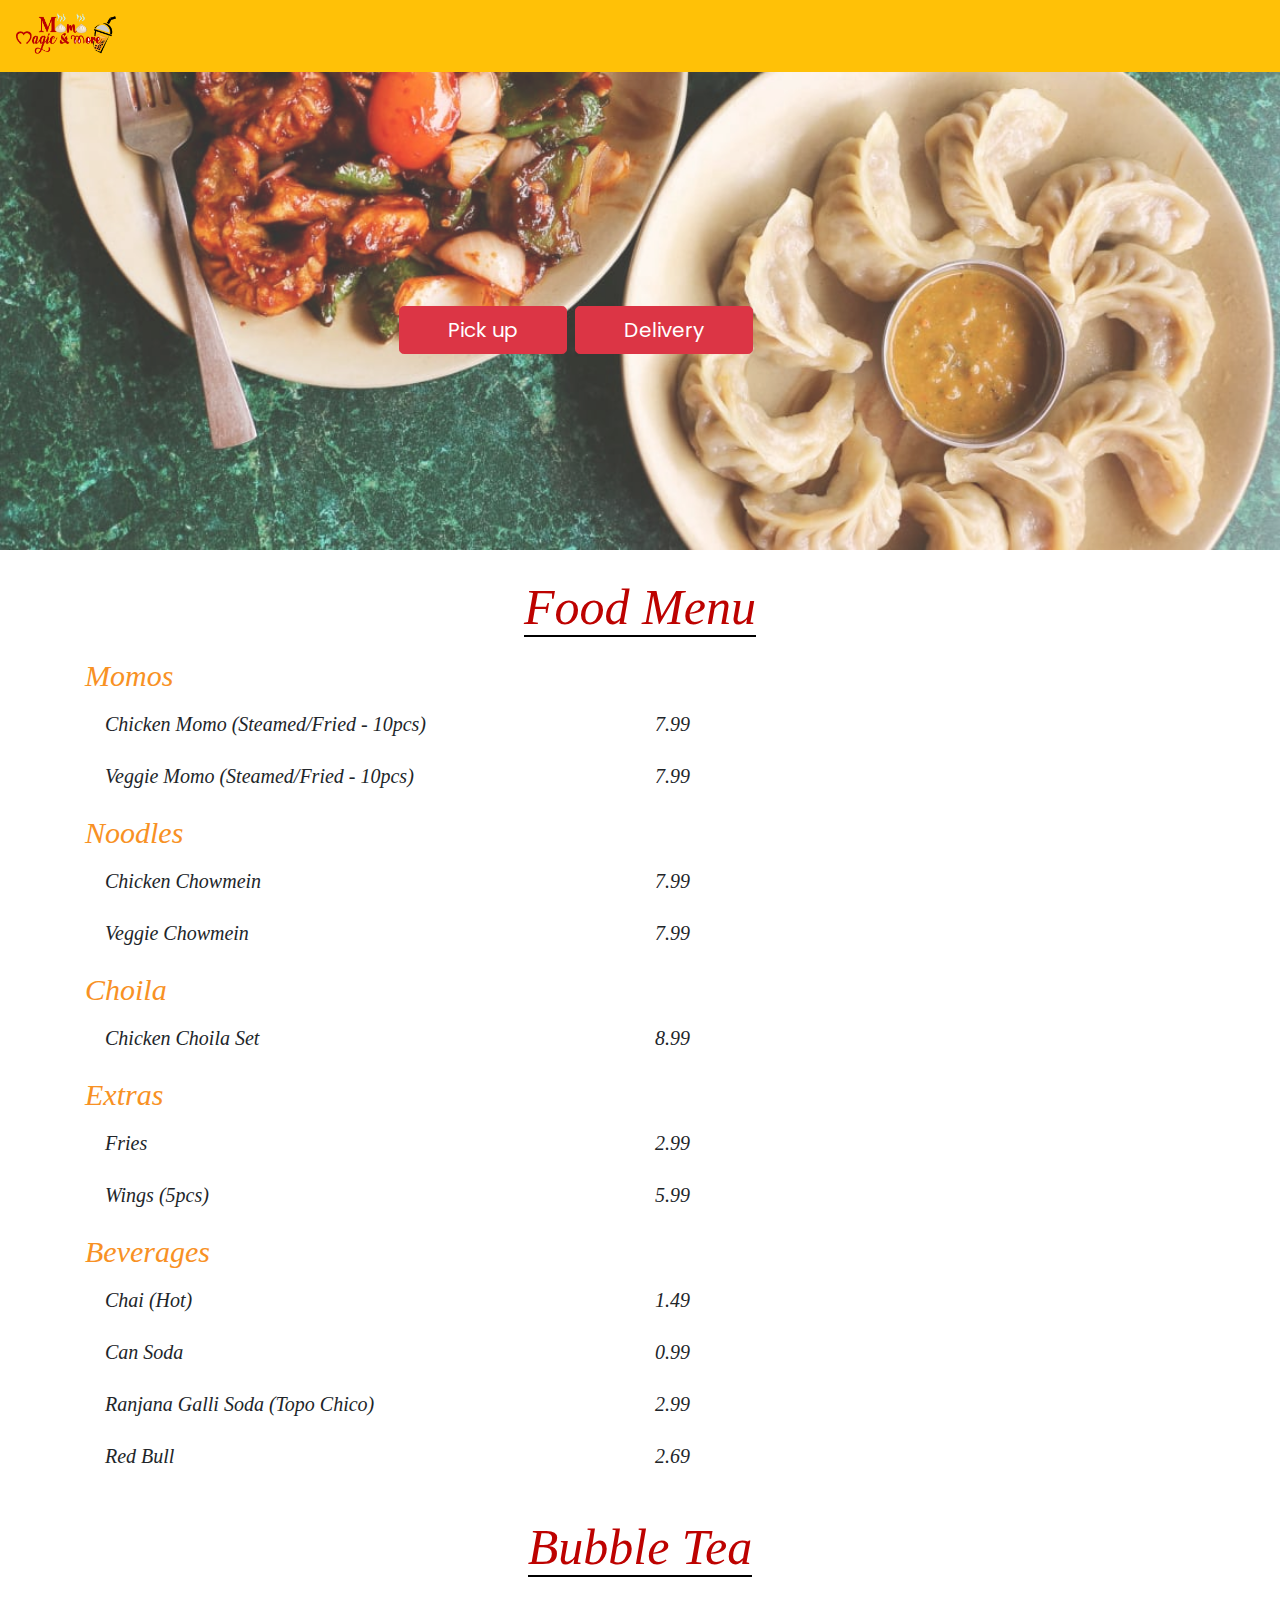
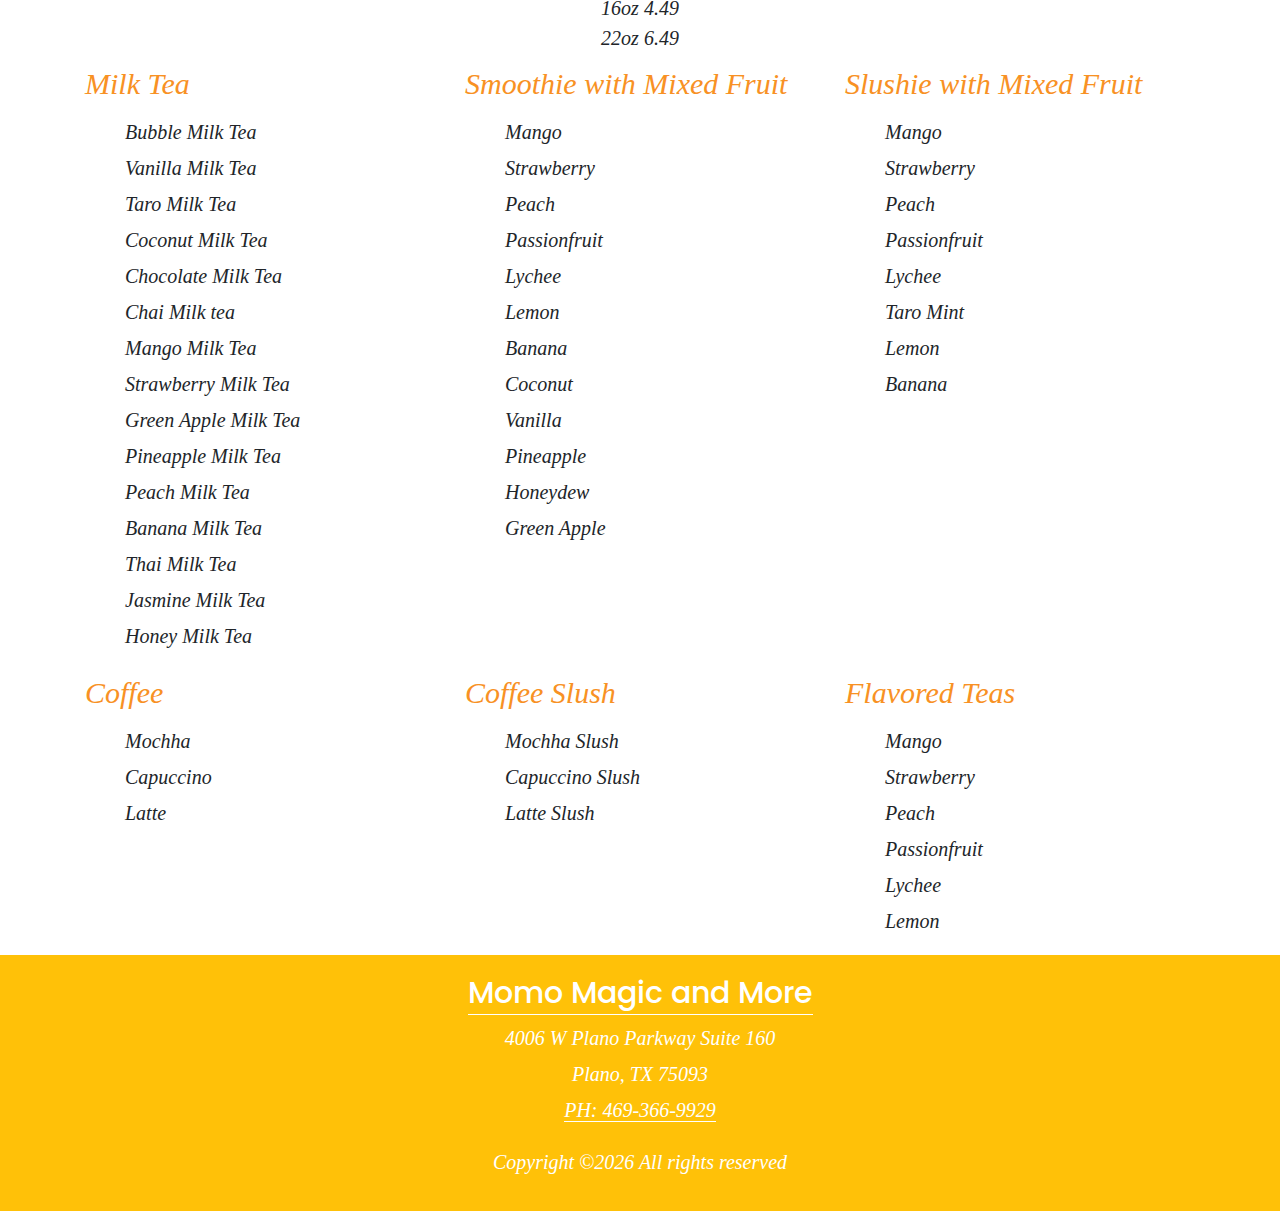
==== index.html @ f59713a9 "Initial Commit" ====
<!DOCTYPE html>
<html>
	<head>
        <title>Momo Magic and More</title>
        <link rel = "icon" href = "images/slider-MomosNmore.png" 
        type = "image/x-icon">
		<meta charset="UTF-8">
		<meta name="viewport" content="width=device-width, initial-scale=1">
		<link rel="stylesheet" type="text/css" href="main.css">
		<link href="https://fonts.googleapis.com/css?family=Poppins:300,400,500,600,700,800,900" rel="stylesheet">
	
		<link rel="stylesheet" href="css/ionicons.min.css">
		<link rel="stylesheet" href="css/style.css">
	</head>
	<body>
		
		<nav class="navbar navbar-expand-sm bg-warning navbar-light fixed-top">
            <!--
			<button class="navbar-toggler float-xs-right" type="button" data-toggle="collapse" data-target="#collapsibleNavbar">
            <span class="navbar-toggler-icon"></span>
            </button>
        -->
            
            <a class="navbar-brand" href="index.html">
                <img id="logo" class="d-inline-block mr-1" alt="Logo" src="images/slider-MomosNmore.png" width="100px"> 
            </a>
            <!--
            <div class="nav-button">
                <a class="navbar-btn" href="order.html">
                    <button class="btn btn-outline-danger btn-lg navbar-btn" type="button">Order Online</button>
                </a>
            </div>
        -->
           
                
           
            <!-- 
			<div class="collapse navbar-collapse justify-content-end" id="collapsibleNavbar">
            	<ul class="navbar-nav">
                	<li class="nav-item">
						<a class="nav-link" href="index.html">About</a>
					</li>
					<li class="nav-item">
						<a class="nav-link" href="menu.html">Our Menu</a>
					</li>
				  	<li class="nav-item">
                    	<a class="nav-link" href="gallery.html">Food Gallery</a>
					</li>
					<li class="nav-item">
						<a class="nav-link" href="contact.html">Contact</a>
					</li>
                </ul>
            </div>
            -->
            
		</nav>
		

       
		<div class="container-fluid hero-image-container">
            <img class="img-fluid hero-image" src="images/momo-heroimage.jpeg" width="100%">
           
            <div class="image-margin">
                
                <div class="btn-toolbar justify-content-between" role="toolbar" aria-label="Toolbar with button groups">
                    <div id = "buttontest" class="btn-group mr-2" role="group" aria-label="First group">
                        <a href="https://www.clover.com/online-ordering/momo-magic-and-more-plano" target="_blank">
                            <button class="btn btn-danger btn-lg image-btn" type="button">Pick up</button>
                        </a>
                    </div>

                    <div class="btn-group" role="group" aria-label="Second group">
                        <a href="https://food.google.com/chooseprovider?restaurantId=/g/11r_yf2jcq&g2lbs=ALgbXSp8N4eQfU-riVU1svU-Il2V3VHZu9Cwrf10ooJc727XVjhjUCFWt6M57ZH-cMB66csVYrH6&hl=en-US&gl=us&ssta=1&fo_m=MfohQo559jFvMWwP9igWZeWQMczq7voErUdXMT_RFPQ05bfKMQVr5-7IofUJMU_hT8vrWuwRMUOzJVpjPL1YMfaXTPp5KXh-OAE%3D&gei=IKmMYYmJCNa1qtsPjfqouAE&sei=CXY5sDfaDRGBERZ13jgym6p_&utm_campaign&utm_source=search&addressId&orderType=1&partnerId&fulfillmentTime&menuSearchQuery&cartId&fo_s=OA%2CAH&dineInLocationId">
                            <button class="btn btn-danger btn-lg image-btn" type="button">Delivery</button>
                        </a>
                        
                    </div>
                   
                </div>
            </div>
            
                    
                <!--
                <div class="col-6 col-md-6 text-center">
                    <a class="navbar-btn" href="">
                        <button class="btn btn-danger btn-lg btn-image" type="button">Carryout</button>
                    </a>
                </div>
                
                <div class="col-6 col-md-6 text-center">
                    <a class="navbar-btn" href="">
                        <button class="btn btn-danger btn-lg btn-image" type="button">Delivery</button>
                    </a>
                </div>
                
            </div> -->
        </div>
        
        <div class="container"> 
            <h2 class="heading text-center"><span style="border-bottom: 2px solid #000000; width: 50%;">Food Menu</span></h2>
                                    
            <h3 class="sub-heading">Momos</h3>
                   
            <div class="row">
               
                <div class="col-8 col-md-6">
                    <p class="menu-items">Chicken Momo (Steamed/Fried - 10pcs)</p>
                  </div>
                  <div class="col-4 col-md-6">
                    <p>7.99</p>
                  </div>
                  

            </div>   
            
            <div class="row">
               
                <div class="col-8 col-md-6">
                    <p class="menu-items">Veggie Momo (Steamed/Fried - 10pcs)</p>
                  </div>
                  <div class="col-4 col-md-6">
                    <p>7.99</p>
                  </div>
            </div>  
        </div>

        <div class="container"> 
            <div class="row">
                <div class="col-md-12">
                    <h3 class="sub-heading">Noodles</h3>
                </div>     
            </div> 

            <div class="row">
               
                <div class="col-8 col-md-6">
                    <p class="menu-items">Chicken Chowmein</p>
                  </div>
                  <div class="col-4 col-md-6">
                    <p>7.99</p>
                  </div>
            </div>   
            
            <div class="row">
                <div class="col-8 col-md-6">
                    <p class="menu-items">Veggie Chowmein</p>
                  </div>
                  <div class="col-4 col-md-6">
                    <p>7.99</p>
                  </div>
            </div> 
            <!-- 
            <div class="row">
               
                <div class="col-8 col-md-6">
                    <p class="menu-items">Chicken Thukpa</p>
                  </div>
                  <div class="col-4 col-md-6">
                    <p>7.99</p>
                  </div>
            </div>   
            
            <div class="row">
                <div class="col-8 col-md-6">
                    <p class="menu-items">Veggie Thukpa</p>
                  </div>
                  <div class="col-4 col-md-6">
                    <p>7.99</p>
                  </div>
            </div> 
            -->
        </div>

        <div class="container"> 
            <div class="row">
                <div class="col-md-12">
                    <h3 class="sub-heading">Choila</h3>
                </div>
               
            </div>    
            <div class="row">
               
                <div class="col-8 col-md-6">
                    <p class="menu-items">Chicken Choila Set</p>
                  </div>
                  <div class="col-4 col-md-6">
                    <p>8.99</p>
                  </div>
            </div>   
            
        </div>
<!-- 
        <div class="container"> 
            <div class="row">
                <div class="col-md-12">
                    <h3 class="sub-heading">Biryani</h3>
                </div>     
            </div>    
            <div class="row">
                <div class="col-8 col-md-6">
                    <p class="menu-items">Chicken Biryani</p>
                  </div>
                  <div class="col-4 col-md-6">
                    <p>9.99</p>
                  </div>
            </div>   
             
        </div>

        <div class="container"> 
            <div class="row">
                <div class="col-md-12">
                    <h3 class="sub-heading">Tacos</h3>
                </div>     
            </div>    
            <div class="row">
                <div class="col-8 col-md-6">
                    <p class="menu-items">Chicken Tacos</p>
                  </div>
                  <div class="col-4 col-md-6">
                    <p>3.49</p>
                  </div>
            </div>   

            <div class="row">
                <div class="col-8 col-md-6">
                    <p class="menu-items">Fish Tacos</p>
                  </div>
                  <div class="col-4 col-md-6">
                    <p>5.49</p>
                  </div>
            </div>   
             
        </div>
-->
        <div class="container"> 
            <div class="row">
                <div class="col-md-12">
                    <h3 class="sub-heading">Extras</h3>
                </div>     
            </div>    
            <div class="row">
                <div class="col-8 col-md-6">
                    <p class="menu-items">Fries</p>
                  </div>
                  <div class="col-4 col-md-6">
                    <p>2.99</p>
                  </div>
            </div>   

            <div class="row">
                <div class="col-8 col-md-6">
                    <p class="menu-items">Wings (5pcs)</p>
                  </div>
                  <div class="col-4 col-md-6">
                    <p>5.99</p>
                  </div>
            </div>   
             
        </div>

        <div class="container"> 
            <div class="row">
                <div class="col-md-12">
                    <h3 class="sub-heading">Beverages</h3>
                </div>     
            </div>    
            <div class="row">
                <div class="col-8 col-md-6">
                    <p class="menu-items">Chai (Hot)</p>
                  </div>
                  <div class="col-4 col-md-6">
                    <p>1.49</p>
                  </div>
            </div>   

            <div class="row">
                <div class="col-8 col-md-6">
                    <p class="menu-items">Can Soda</p>
                  </div>
                  <div class="col-4 col-md-6">
                    <p>0.99</p>
                  </div>
            </div>   

            <div class="row">
                <div class="col-8 col-md-6">
                    <p class="menu-items">Ranjana Galli Soda (Topo Chico)</p>
                  </div>
                  <div class="col-4 col-md-6">
                    <p>2.99</p>
                  </div>
            </div>  
             
            <div class="row">
                <div class="col-8 col-md-6">
                    <p class="menu-items">Red Bull</p>
                  </div>
                  <div class="col-4 col-md-6">
                    <p>2.69</p>
                  </div>
            </div> 
        </div>

        <h2 class="heading text-center"><span style="border-bottom: 2px solid #000000; width: 50%;">Bubble Tea</span></h2>
        <h4 class="price-heading text-center">16oz 4.49 <br> 22oz 6.49</h4>
        <div class="container"> 
            
            <div class="row">
                <div class="col-12 col-md-4">
                    <h3 class="sub-heading">Milk Tea</h3>
                    <ul>
                        <li>Bubble Milk Tea</li>
                        <li>Vanilla Milk Tea</li>
                        <li>Taro Milk Tea</li>
                        <li>Coconut Milk Tea</li>
                        <li>Chocolate Milk Tea</li>
                        <li>Chai Milk tea</li>
                        <li>Mango Milk Tea</li>
                        <li>Strawberry Milk Tea</li>
                        <li>Green Apple Milk Tea</li>
                        <li>Pineapple Milk Tea</li>
                        <li>Peach Milk Tea</li>
                        <li>Banana Milk Tea</li>
                        <li>Thai Milk Tea</li>
                        <li>Jasmine Milk Tea</li>
                        <li>Honey Milk Tea</li>
                    </ul>
                  </div>
                  <div class="col-12 col-md-4">
                    <h3 class="sub-heading">Smoothie with Mixed Fruit</h3>
                    <ul>
                        <li>Mango</li>
                        <li>Strawberry</li>
                        <li>Peach</li>
                        <li>Passionfruit</li>
                        <li>Lychee</li>
                        <li>Lemon</li>
                        <li>Banana</li>
                        <li>Coconut</li>
                        <li>Vanilla</li>
                        <li>Pineapple</li>
                        <li>Honeydew</li>
                        <li>Green Apple</li>
                    </ul>
                  </div>
                  <div class="col-12 col-md-4">
                    <h3 class="sub-heading">Slushie with Mixed Fruit</h3>
                    <ul>
                        <li>Mango</li>
                        <li>Strawberry</li>
                        <li>Peach</li>
                        <li>Passionfruit</li>
                        <li>Lychee</li>
                        <li>Taro Mint</li>
                        <li>Lemon</li>
                        <li>Banana</li>
                        
                    </ul>
                  </div>
            </div>   
             
        </div>

        <div class="container"> 
            
            <div class="row">
                <div class="col-12 col-md-4">
                    <h3 class="sub-heading">Coffee</h3>
                    <ul>
                        <li>Mochha</li>
                        <li>Capuccino</li>
                        <li>Latte</li>
                    </ul>
                  </div>
                  <div class="col-12 col-md-4">
                    <h3 class="sub-heading">Coffee Slush</h3>
                    <ul>
                        <li>Mochha Slush</li>
                        <li>Capuccino Slush</li>
                        <li>Latte Slush</li>
                    </ul>
                  </div>
                  <div class="col-12 col-md-4">
                    <h3 class="sub-heading">Flavored Teas</h3>
                    <ul>
                        <li>Mango</li>
                        <li>Strawberry</li>
                        <li>Peach</li>
                        <li>Passionfruit</li>
                        <li>Lychee</li>
                        <li>Lemon</li>
                    </ul>
                  </div>
            </div>   
             
        </div>

        
		
        <footer class="footer-07">
			<div class="container">
				<div class="row justify-content-center">
					<div class="col-md-12 text-center">
                        <h2 class="footer-heading"><a href="#" class="logo">Momo Magic and More</a></h2>
                        <p>4006 W Plano Parkway Suite 160 <br> Plano, TX 75093 <br>
                            <a href="tel:4693669929">PH: 469-366-9929</a>
                        </p>
						<!-- 
						<ul class="ftco-footer-social p-0">
                            <li class="ftco-animate"><a href="#" data-toggle="tooltip" data-placement="top" title="Twitter"><span class="ion-logo-twitter"></span></a></li>
                            <li class="ftco-animate"><a href="#" data-toggle="tooltip" data-placement="top" title="Facebook"><span class="ion-logo-facebook"></span></a></li>
                            <li class="ftco-animate"><a href="#" data-toggle="tooltip" data-placement="top" title="Instagram"><span class="ion-logo-instagram"></span></a></li>
                        </ul>
                    -->
					</div>
				</div>
				<div class="row">
					<div class="col-md-12 text-center">
						<p class="copyright">
					  Copyright &copy;<script>document.write(new Date().getFullYear());</script> All rights reserved
					  </p>
					</div>
				</div>
			</div>
		</footer>
       
        <!-- Reference to Bootstrap Javascript -->
        <script type="text/javascript">
            function showMessage() {
                alert("Delivery Service will be available on Friday, October 29th 2021");
            }
        </script>
        <script src="js/jquery.min.js"></script>
        <script src="js/popper.js"></script>
        <script src="js/bootstrap.min.js"></script>
        <script src="js/main.js"></script>
	</body>
</html>
---- main.css ----
.nav-button {
    position: absolute;
    right: 0;
    margin-right: 20px;
}
p {
    font-family: "Playfair Display", serif;
    font-style: italic;
   font-size: 20px;
}
.heading {
    font-size: 50px;
    margin-top: 20px;
  
    font-family: "Playfair Display", serif;
    font-style: italic;
    color: #BD0200;
}

.sub-heading {
    font-family: "Playfair Display", serif;
    font-style: italic;
    font-size: 30px;
    color: #F89124;
}

.price-heading {
    font-family: "Playfair Display", serif;
    font-style: italic;
    font-size: 20px;
}

.menu-items {
    padding-left: 20px;
}

/*
.hero-image::before{
    content: '';
    background: url('images/momo-heroimage.jpeg') 
        no-repeat center center/cover;
    position: absolute;
    top: 70px;
    left: 0px;
    opacity: 0.8;
    width: 100vw;
    height: 300px;
    z-index: -1;
}

.image-margin {
    margin-top: 15%;
}

*/

.container-fluid.hero-image-container {
    padding-right: 0px !important;
    padding-left: 0px !important; 
    position: relative;  
    
}

.hero-image {
    opacity: 0.8;
}

.image-margin {
    position: absolute;
    top: 60%;
    left: 45%;
    transform: translate(-50%, -50%);
    -ms-transform: translate(-50%, -50%);
    border: none;
    cursor: pointer;
  }


  

  .image-btn {
      padding-left: 3rem !important;
      padding-right: 3rem !important;
  }

  ul li {
      list-style-type: none;
      font-family: "Playfair Display", serif;
      font-style: italic;
      font-size: 20px;
  }

  @media only screen and (max-width: 733px) {
    
    #buttontest {
      display: block;
      margin-bottom: 20px;
      width: 100%;
      
    }

    .image-margin {
        position: absolute;
        top: 60%;
        left: 55%;
        transform: translate(-50%, -50%);
        -ms-transform: translate(-50%, -50%);
        cursor: pointer;
      }
  }

  @media only screen and (max-width: 576px) {
    
    .hero-image-container {
        margin-top: 12.5%;
    }

    .image-margin {
        position: absolute;
        top: 60%;
        left: 55%;
        transform: translate(-50%, -50%);
        -ms-transform: translate(-50%, -50%);
        cursor: pointer;
      }

      .image-btn {
        padding-top: 5px !important;
        padding-bottom:  5px !important;
        padding-left: 3rem !important;
        padding-right: 3rem !important;
      }
  }

  @media only screen and (max-width: 320px) {
    
    .hero-image-container {
        margin-top: 15%;
    }

    

      
  }
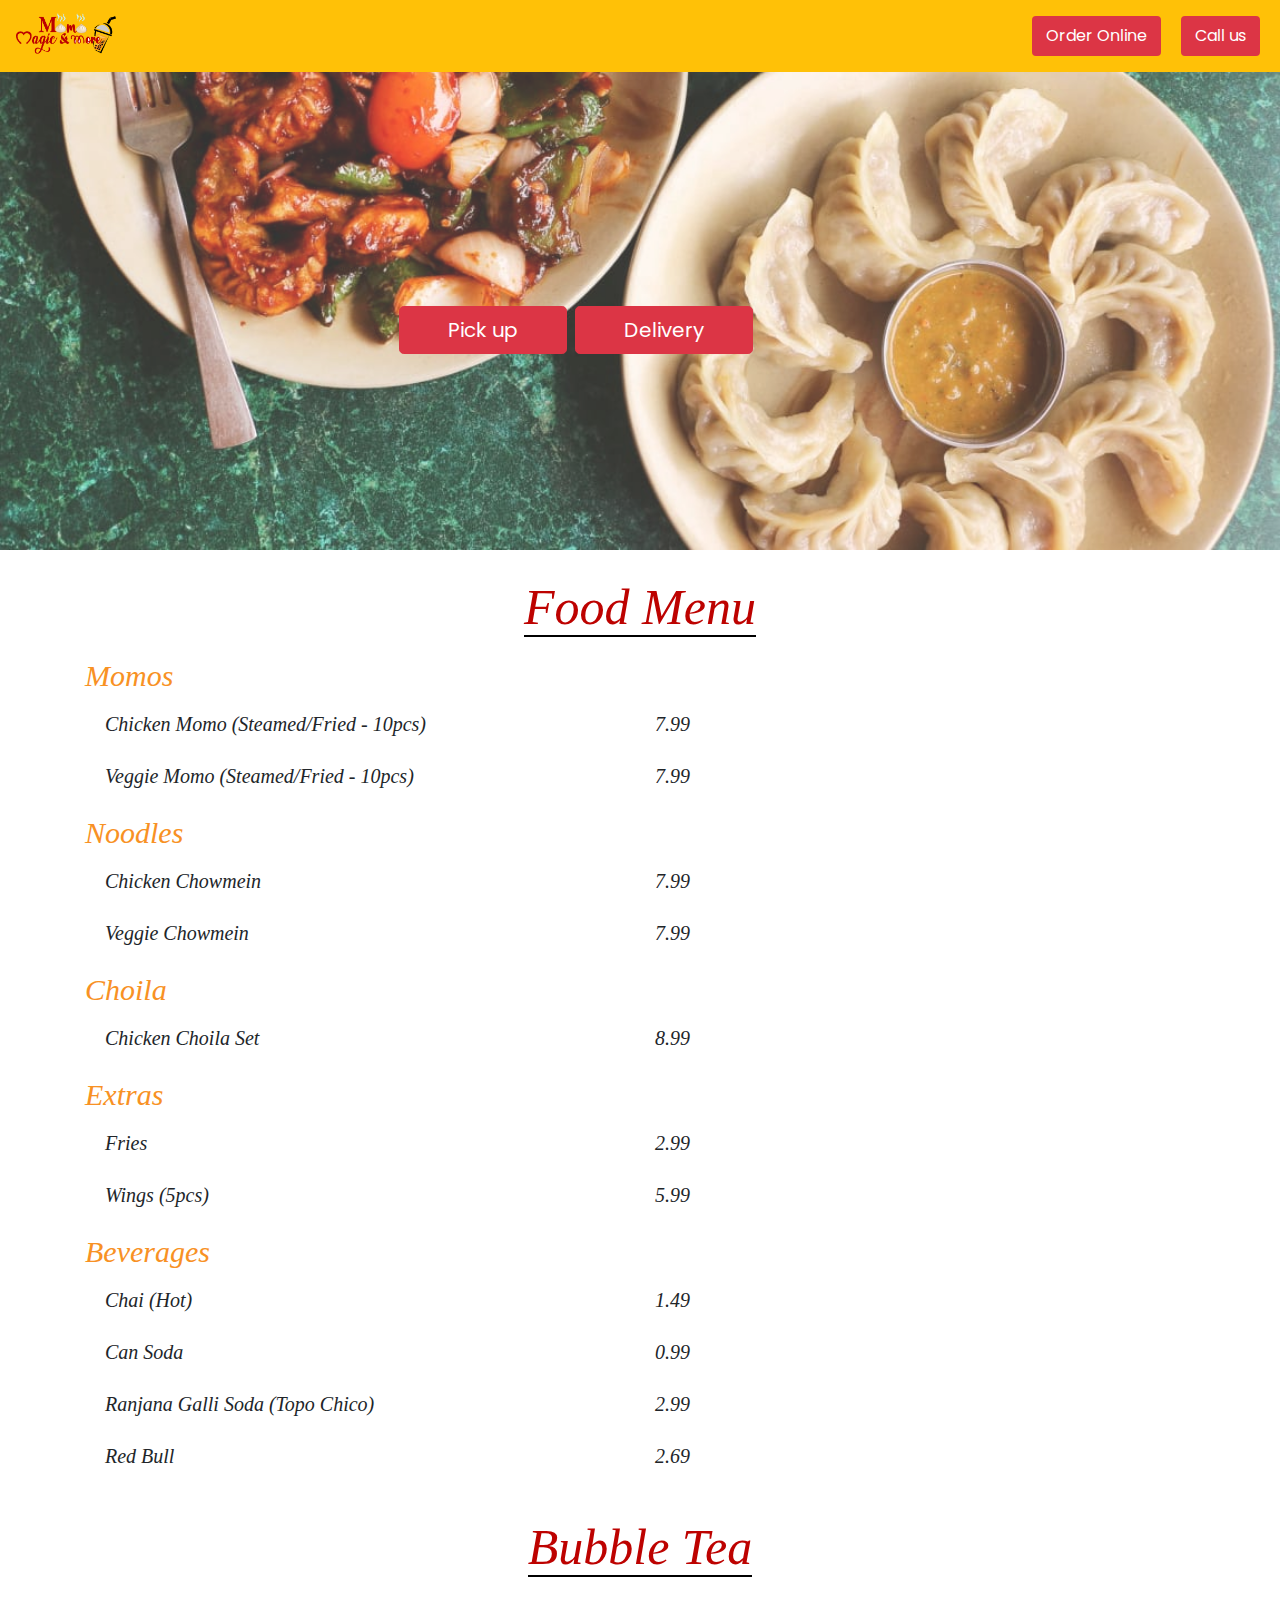
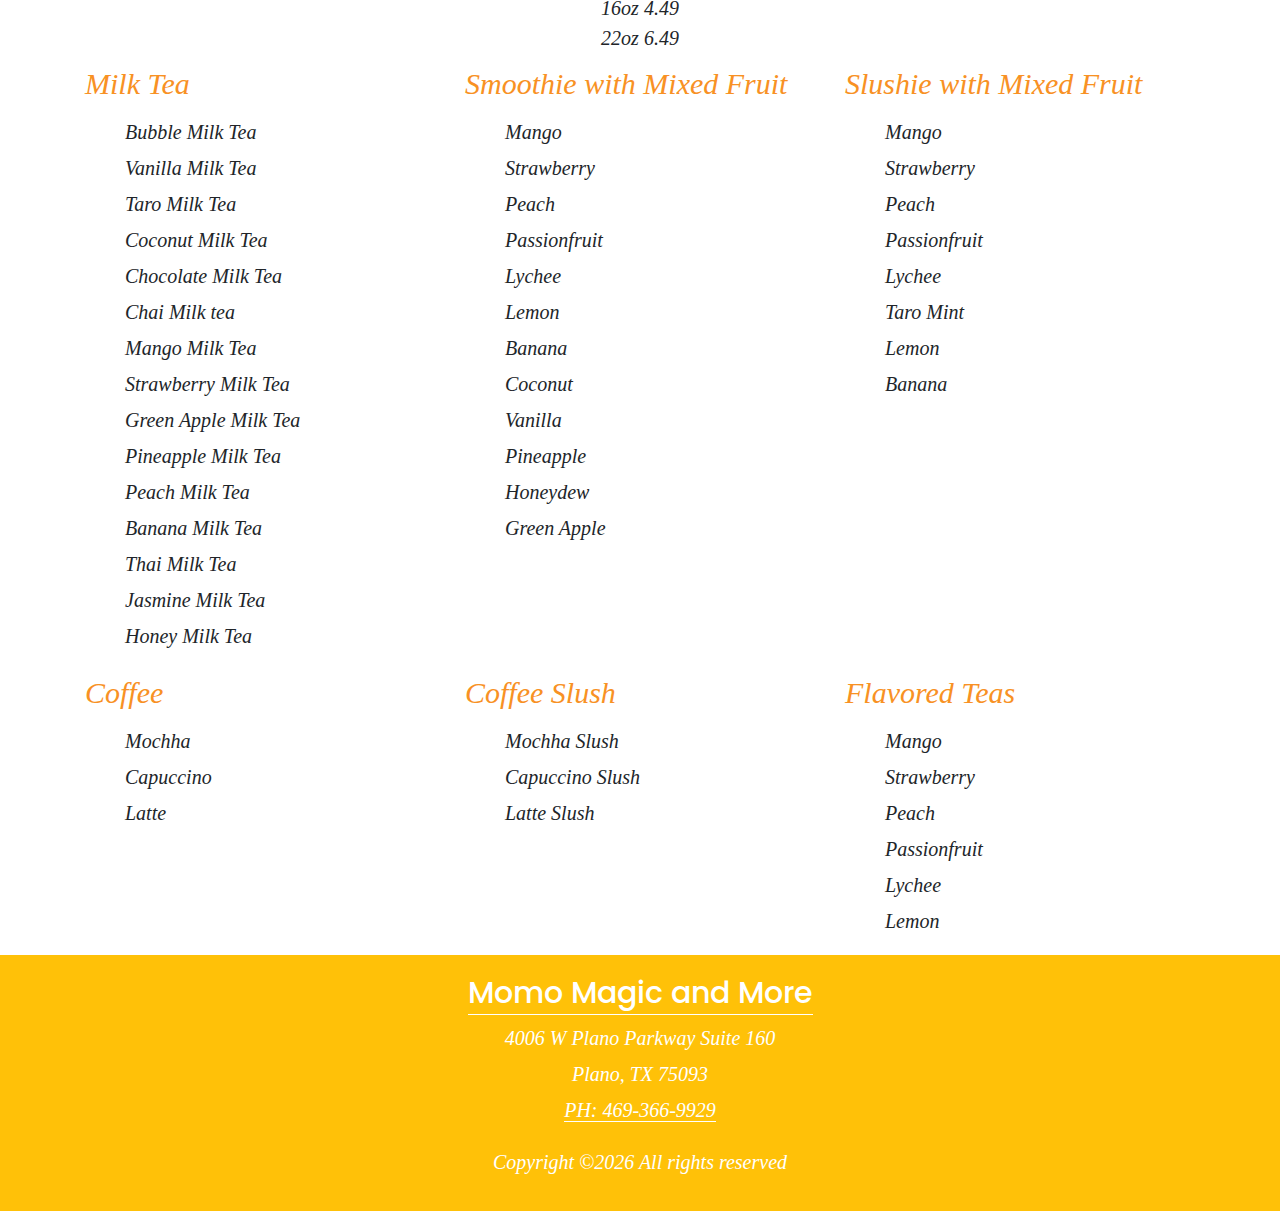
==== commit 5f9038b1: "add nav buttons and styling" ====
--- a/index.html
+++ b/index.html
@@ -15,22 +15,27 @@
 	<body>
 		
 		<nav class="navbar navbar-expand-sm bg-warning navbar-light fixed-top">
-            <!--
-			<button class="navbar-toggler float-xs-right" type="button" data-toggle="collapse" data-target="#collapsibleNavbar">
-            <span class="navbar-toggler-icon"></span>
-            </button>
-        -->
             
             <a class="navbar-brand" href="index.html">
                 <img id="logo" class="d-inline-block mr-1" alt="Logo" src="images/slider-MomosNmore.png" width="100px"> 
             </a>
-            <!--
-            <div class="nav-button">
+
+            <button class="navbar-toggler" type="button" data-toggle="collapse" data-target="#collapsibleNavbar">
+                <span class="navbar-toggler-icon"></span>
+            </button>
+         
+            <div class="nav-button collapse navbar-collapse" id="collapsibleNavbar">
+                
                 <a class="navbar-btn" href="order.html">
-                    <button class="btn btn-outline-danger btn-lg navbar-btn" type="button">Order Online</button>
+                    <button class="btn btn-danger btn-md navbar-btn" type="button">Order Online</button>
+                </a>
+            
+                <a class="navbar-btn" href="tel:4693669929">
+                    <button class="btn btn-danger btn-md navbar-btn" type="button">Call us</button>
                 </a>
             </div>
-        -->
+        
+        
            
                 
            
--- a/main.css
+++ b/main.css
@@ -2,7 +2,22 @@
     position: absolute;
     right: 0;
     margin-right: 20px;
+    font-size: 20px;
 }
+
+.nav-button a:first-child {
+    margin-right: 20px;
+}
+
+.nav-button button {
+    border: 2px solid #dc3545;
+}
+
+.nav-button button:hover {
+    color: #DC3545;
+    border: 2px solid #ffffff;
+    background: transparent;
+} 
 p {
     font-family: "Playfair Display", serif;
     font-style: italic;
@@ -109,8 +124,27 @@
       }
   }
 
-  @media only screen and (max-width: 576px) {
+  @media only screen and (max-width: 575px) {
     
+    .nav-button {
+        position: static;
+        margin-right: 0px;
+        font-size: 20px;
+        text-align: center;
+    }
+
+    .nav-button a {
+        display: block;
+    }
+    
+    .nav-button a:first-child {
+        margin-bottom: 10px;
+        margin-right: 0px;
+    }
+
+    .nav-button button {
+        width: 100%;
+    }
     .hero-image-container {
         margin-top: 12.5%;
     }
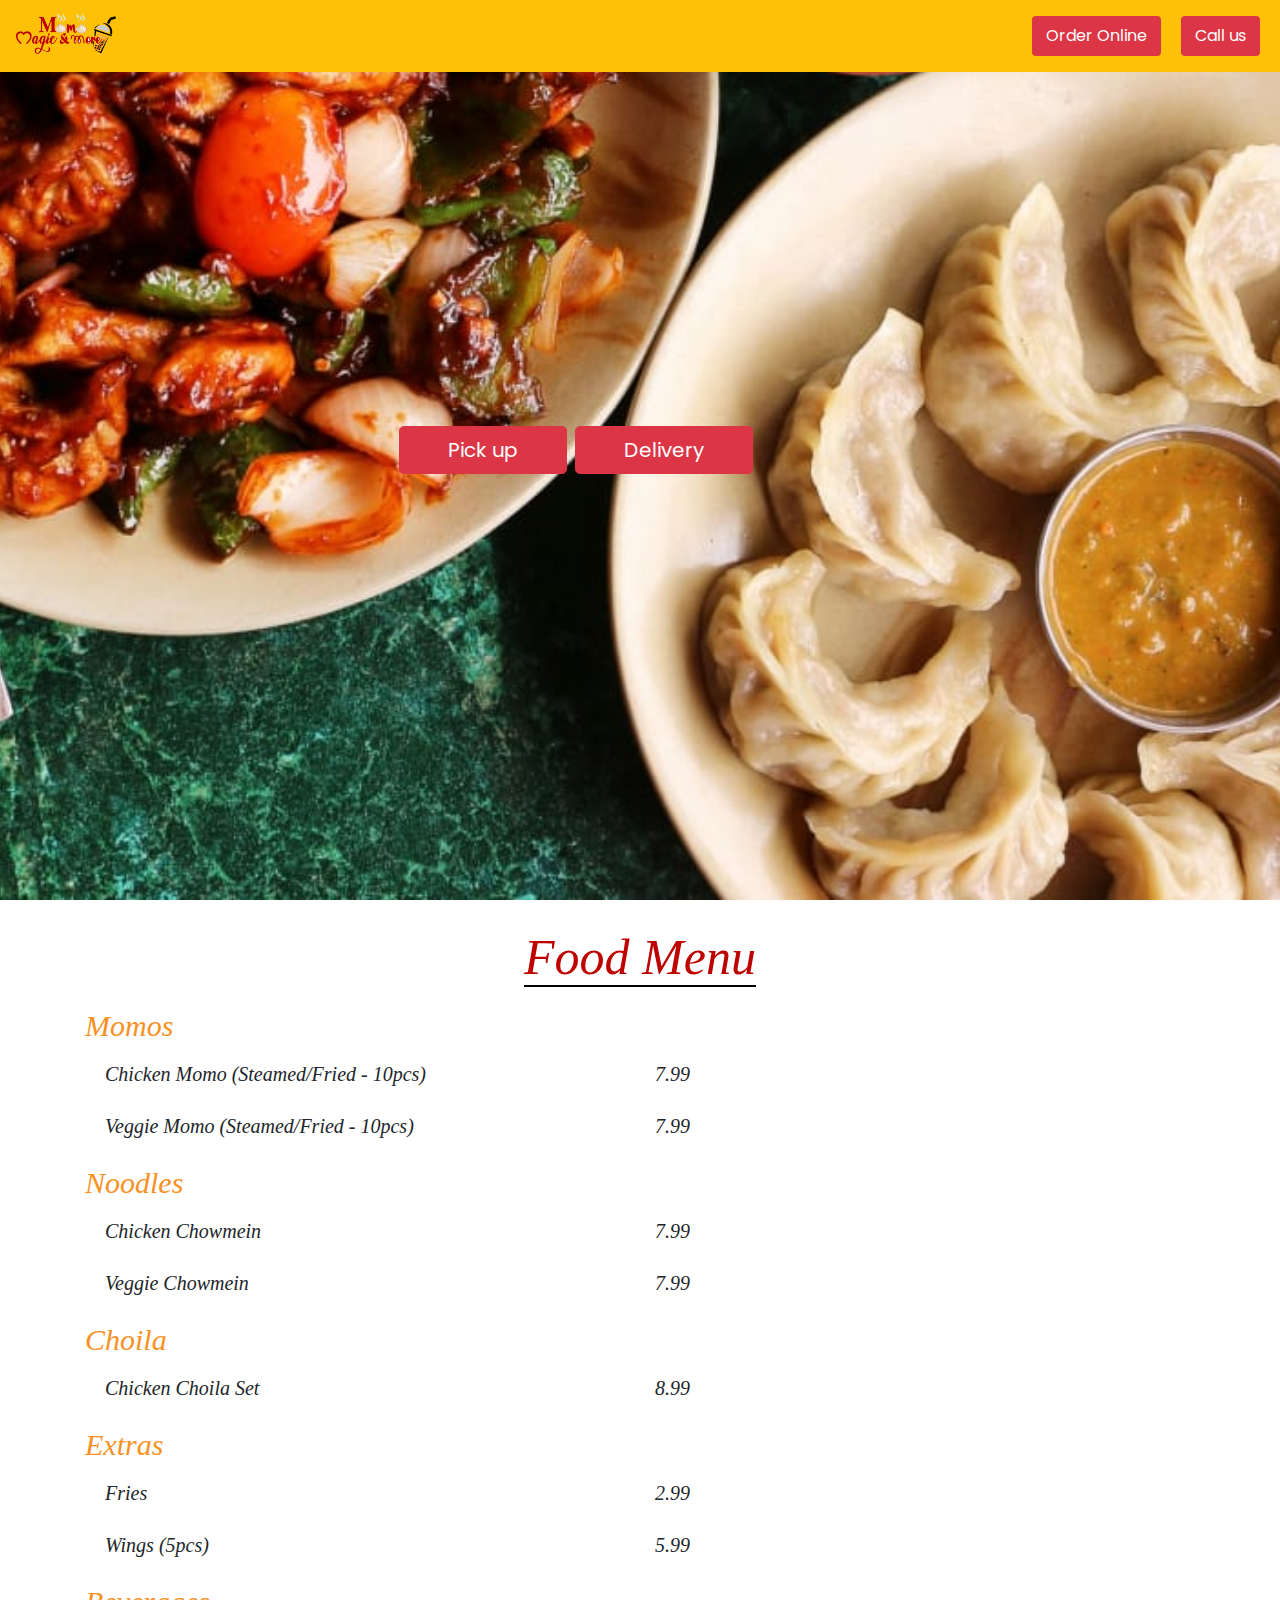
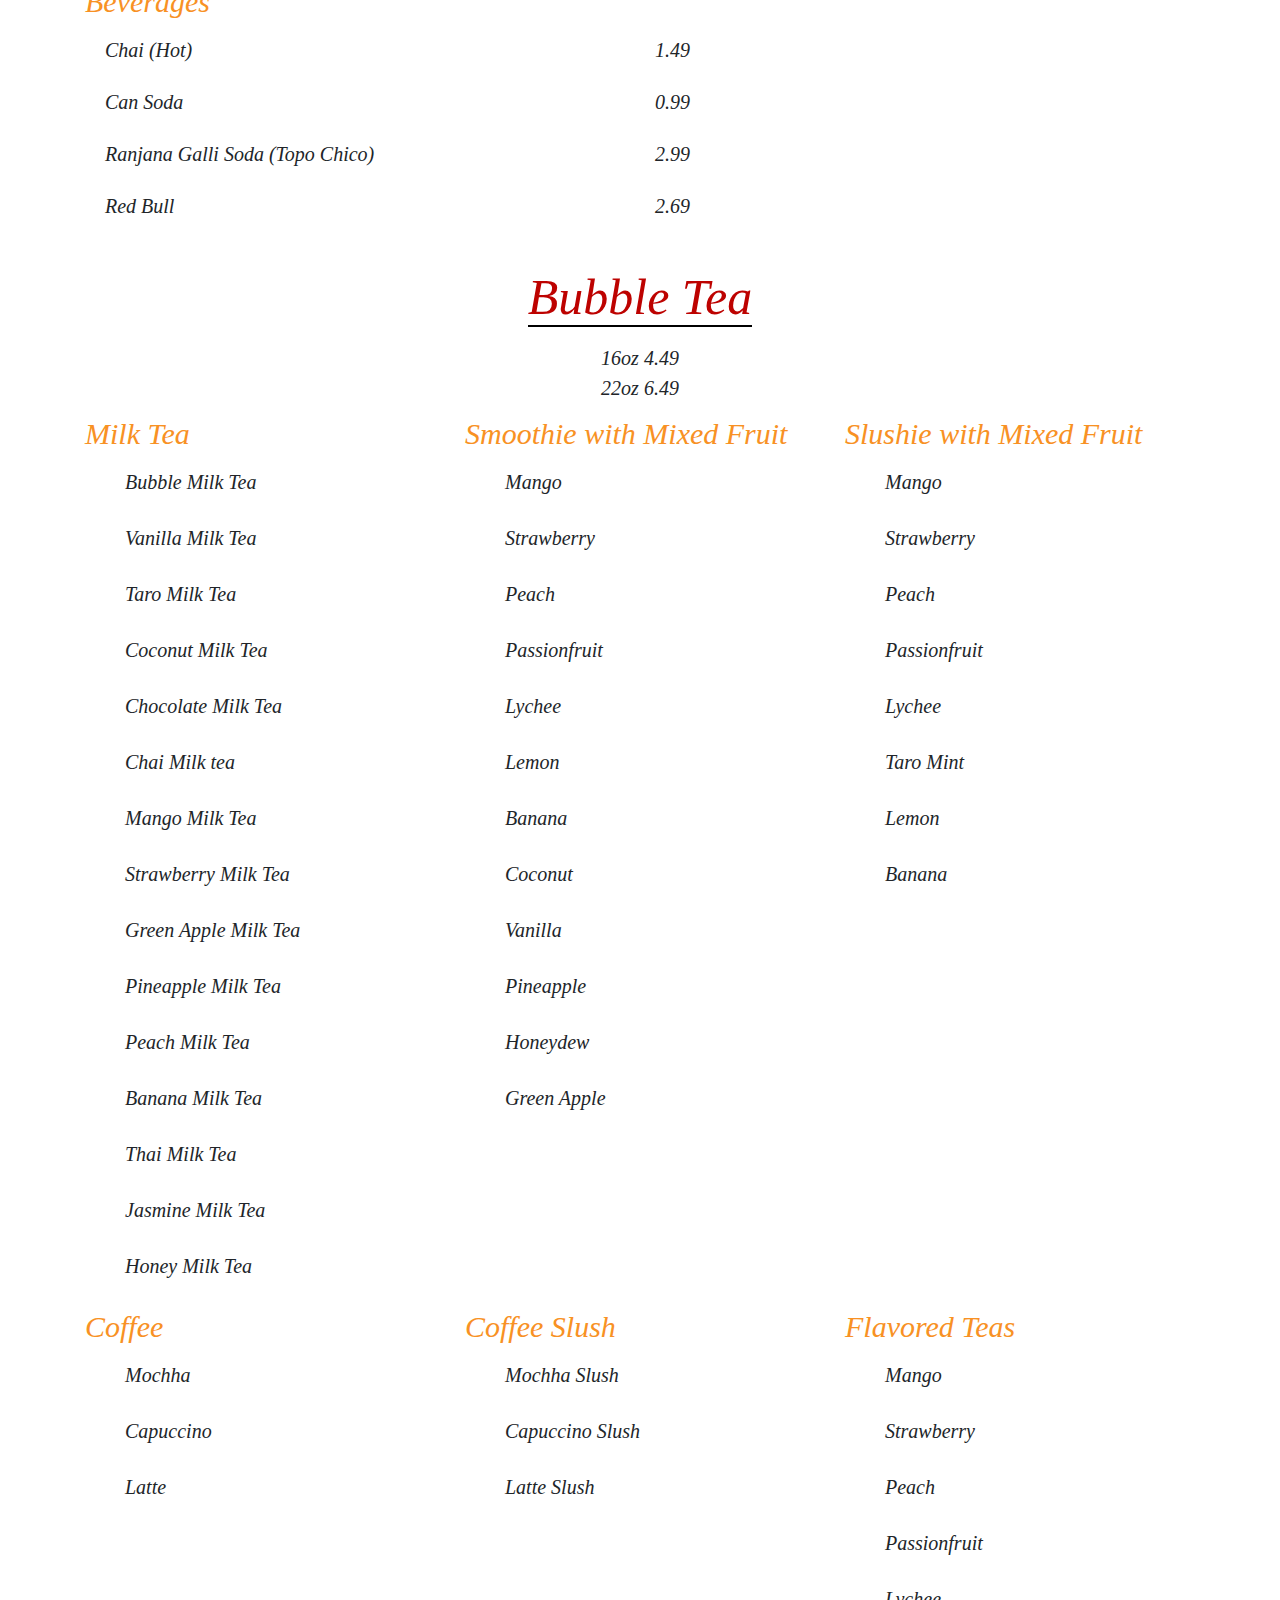
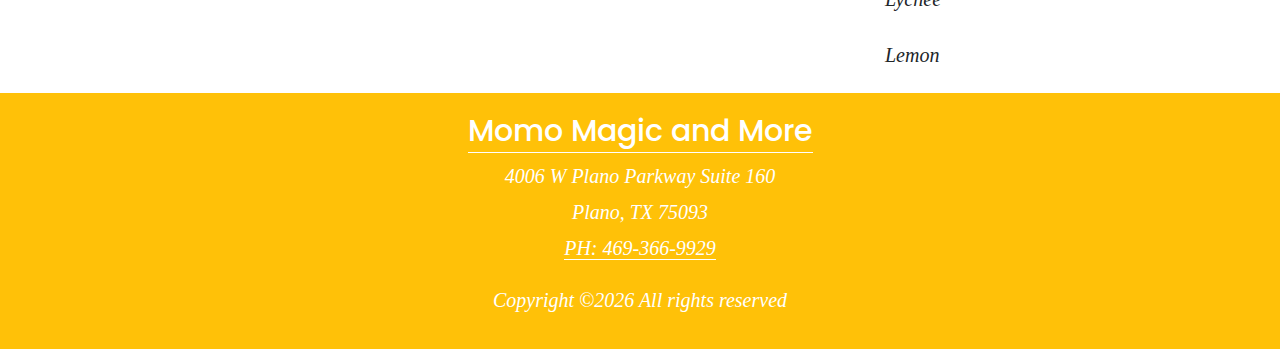
==== commit 1e8f4121: "added order page" ====
--- a/index.html
+++ b/index.html
@@ -34,36 +34,12 @@
                     <button class="btn btn-danger btn-md navbar-btn" type="button">Call us</button>
                 </a>
             </div>
-        
-        
-           
-                
-           
-            <!-- 
-			<div class="collapse navbar-collapse justify-content-end" id="collapsibleNavbar">
-            	<ul class="navbar-nav">
-                	<li class="nav-item">
-						<a class="nav-link" href="index.html">About</a>
-					</li>
-					<li class="nav-item">
-						<a class="nav-link" href="menu.html">Our Menu</a>
-					</li>
-				  	<li class="nav-item">
-                    	<a class="nav-link" href="gallery.html">Food Gallery</a>
-					</li>
-					<li class="nav-item">
-						<a class="nav-link" href="contact.html">Contact</a>
-					</li>
-                </ul>
-            </div>
-            -->
-            
 		</nav>
 		
 
        
-		<div class="container-fluid hero-image-container">
-            <img class="img-fluid hero-image" src="images/momo-heroimage.jpeg" width="100%">
+		<div class="container-fluid hero-image-container hero">
+
            
             <div class="image-margin">
                 
--- a/main.css
+++ b/main.css
@@ -1,3 +1,6 @@
+html, body {
+    height: 100%;
+}
 .nav-button {
     position: absolute;
     right: 0;
@@ -49,26 +52,6 @@
     padding-left: 20px;
 }
 
-/*
-.hero-image::before{
-    content: '';
-    background: url('images/momo-heroimage.jpeg') 
-        no-repeat center center/cover;
-    position: absolute;
-    top: 70px;
-    left: 0px;
-    opacity: 0.8;
-    width: 100vw;
-    height: 300px;
-    z-index: -1;
-}
-
-.image-margin {
-    margin-top: 15%;
-}
-
-*/
-
 .container-fluid.hero-image-container {
     padding-right: 0px !important;
     padding-left: 0px !important; 
@@ -76,13 +59,9 @@
     
 }
 
-.hero-image {
-    opacity: 0.8;
-}
-
 .image-margin {
     position: absolute;
-    top: 60%;
+    top: 50%;
     left: 45%;
     transform: translate(-50%, -50%);
     -ms-transform: translate(-50%, -50%);
@@ -90,9 +69,6 @@
     cursor: pointer;
   }
 
-
-  
-
   .image-btn {
       padding-left: 3rem !important;
       padding-right: 3rem !important;
@@ -103,6 +79,41 @@
       font-family: "Playfair Display", serif;
       font-style: italic;
       font-size: 20px;
+      margin-bottom: 20px;
+  }
+
+  
+
+  .hero {
+      background-image: url("images/momo-heroimage.jpeg");
+/* Full height */
+      height: 100%;
+
+/* Center and scale the image nicely */
+      background-position: center;
+      background-repeat: no-repeat;
+      background-size: cover;
+  }
+
+  .hero ul li a {
+      font-family: "Poppins", Arial, sans-serif;
+  }
+
+  .btn-order-page {
+      width: 100%;
+  }
+
+  @media only screen and (max-width: 1024px) {
+    .hero {
+       
+        /* Full height */
+              height: 50%;
+        
+        /* Center and scale the image nicely */
+              background-position: center;
+              background-repeat: no-repeat;
+              background-size: cover;
+          }
   }
 
   @media only screen and (max-width: 733px) {
@@ -113,6 +124,17 @@
       width: 100%;
       
     }
+
+    .hero {
+       
+        /* Full height */
+              height: 50%;
+        
+        /* Center and scale the image nicely */
+              background-position: center;
+              background-repeat: no-repeat;
+              background-size: cover;
+          }
 
     .image-margin {
         position: absolute;
@@ -149,6 +171,8 @@
         margin-top: 12.5%;
     }
 
+   
+
     .image-margin {
         position: absolute;
         top: 60%;
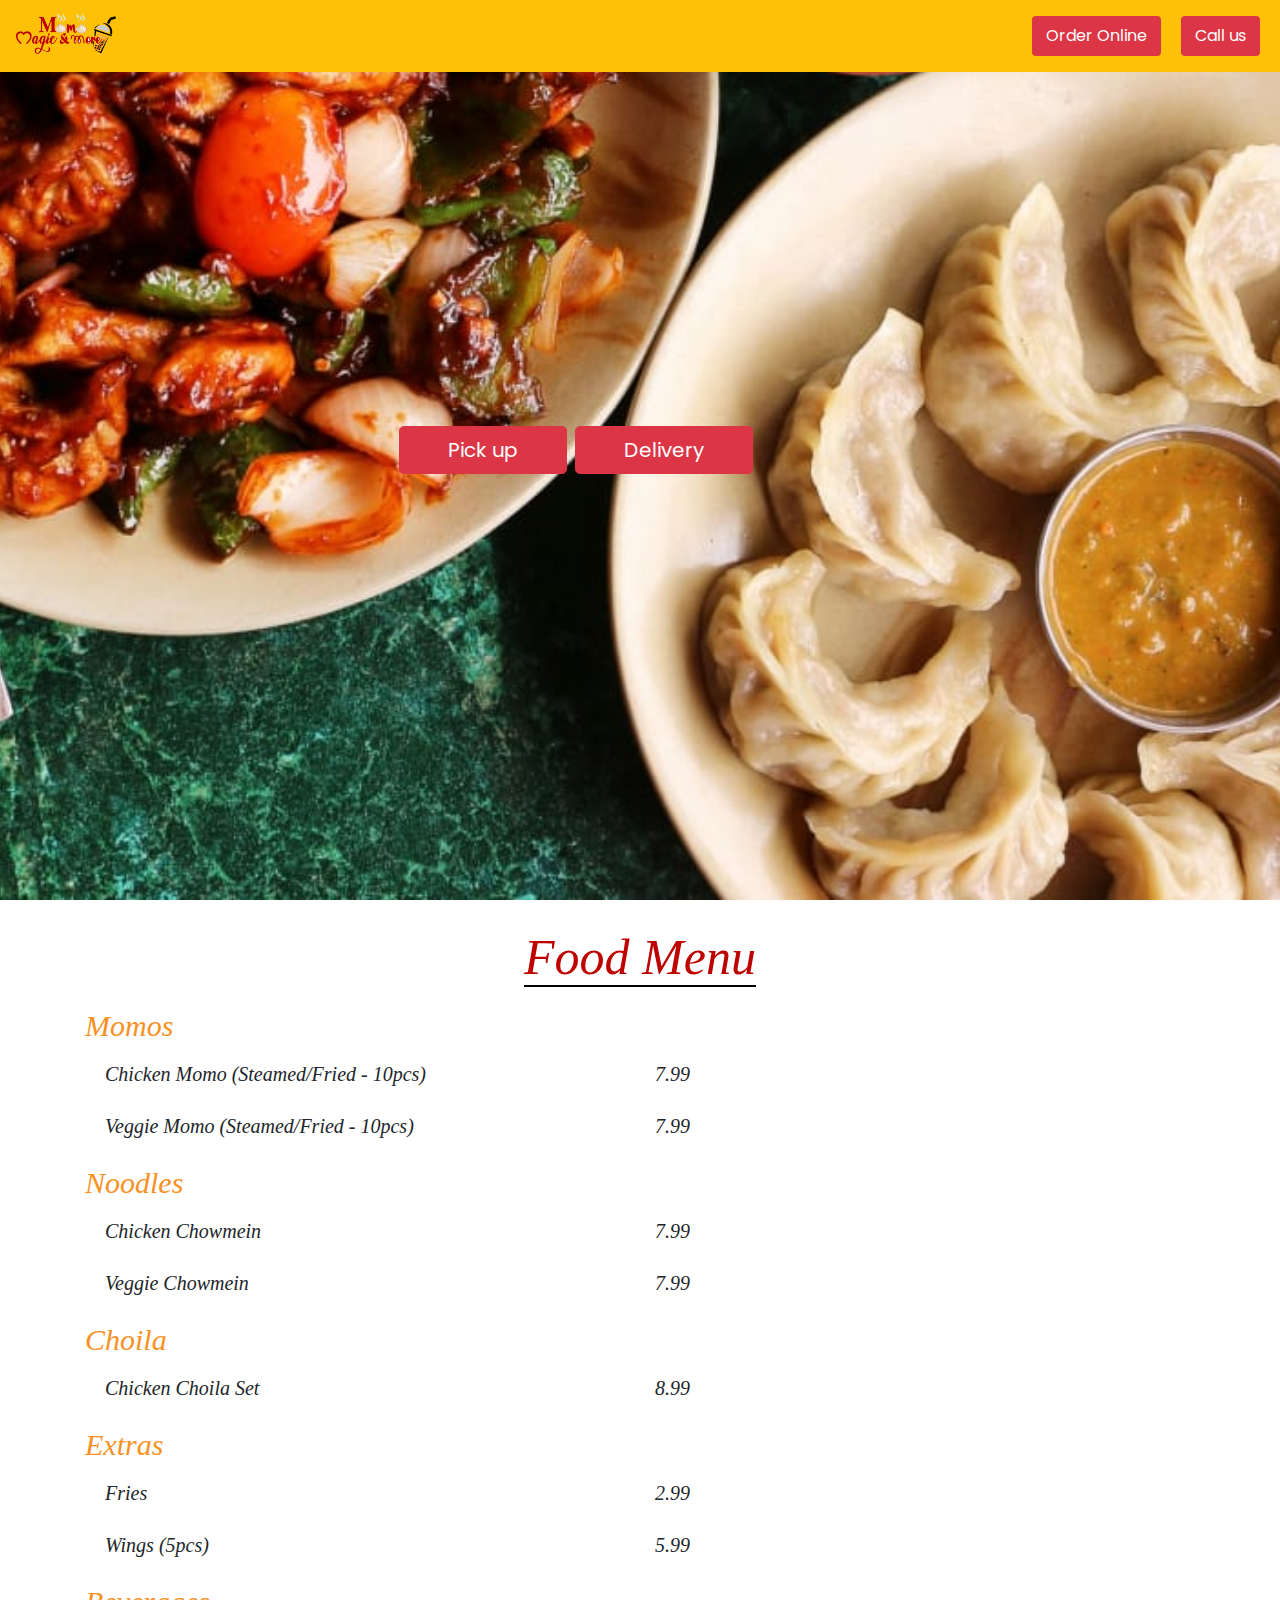
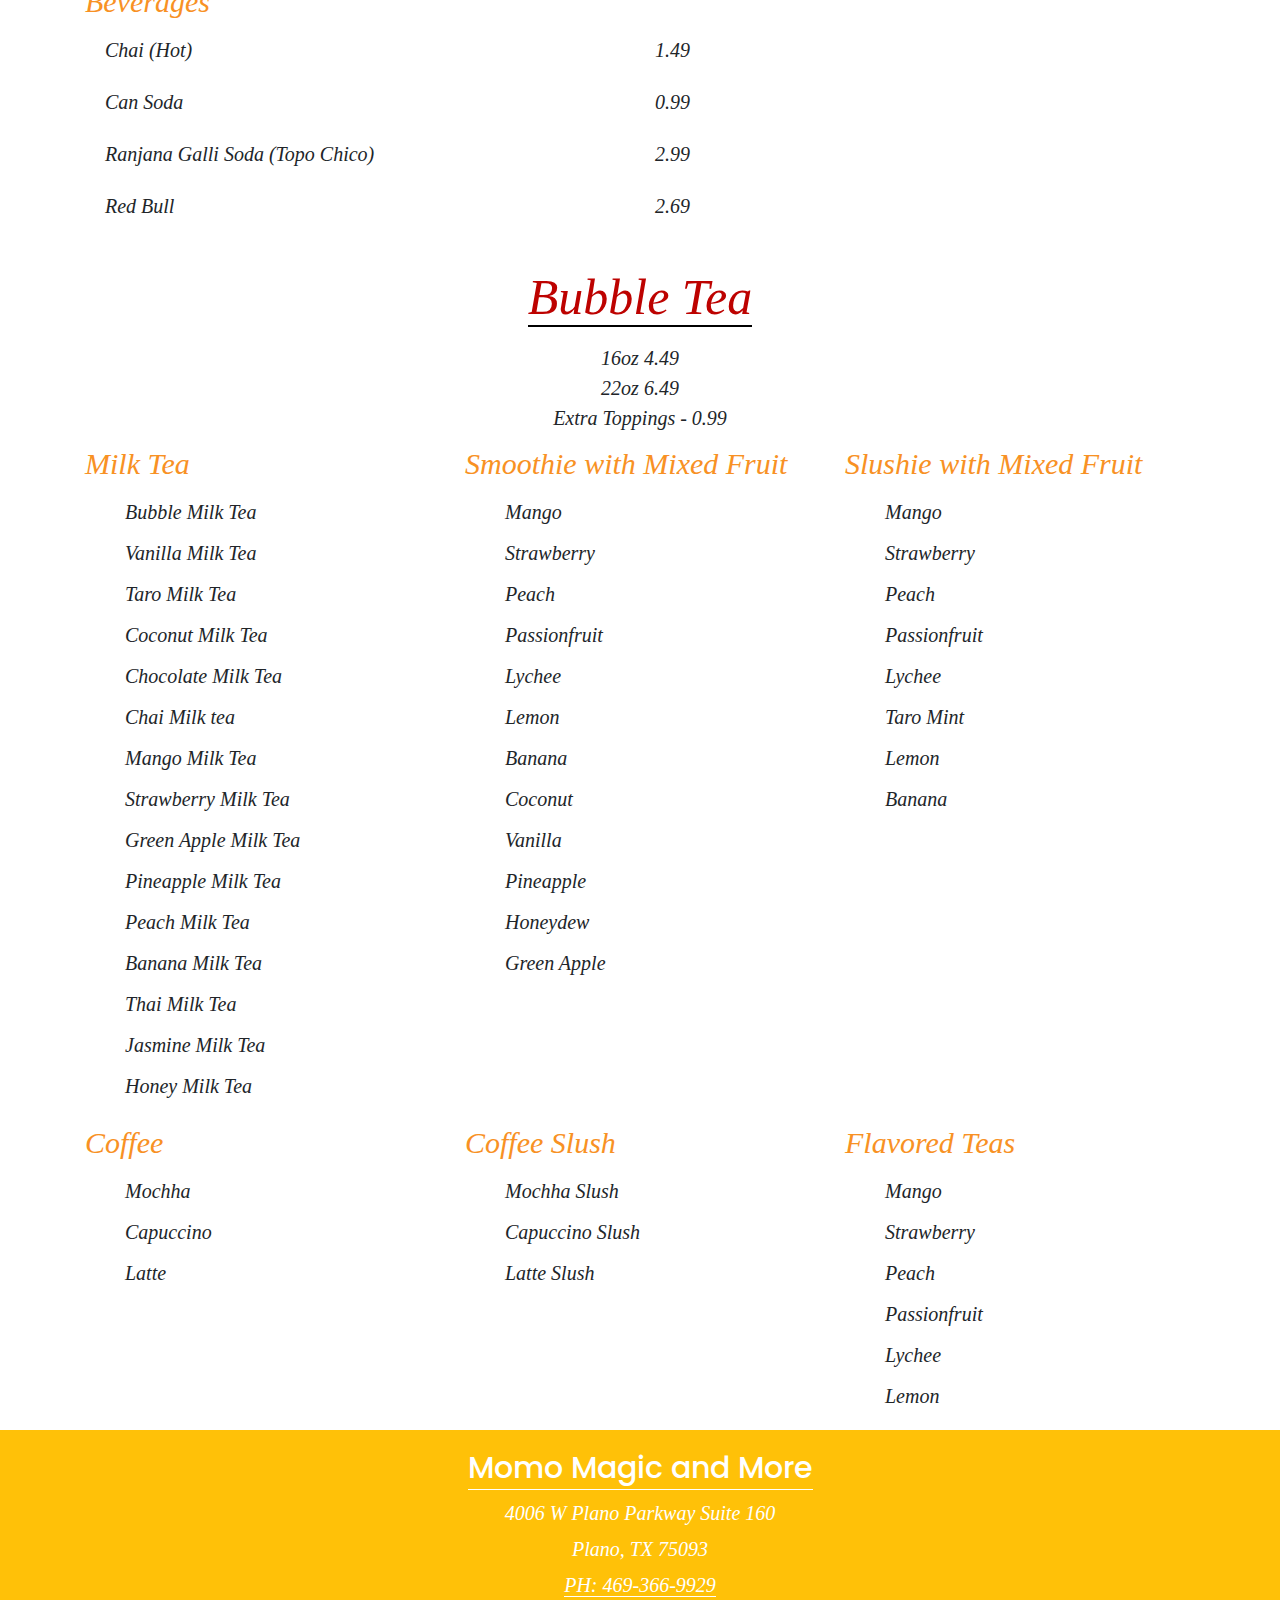
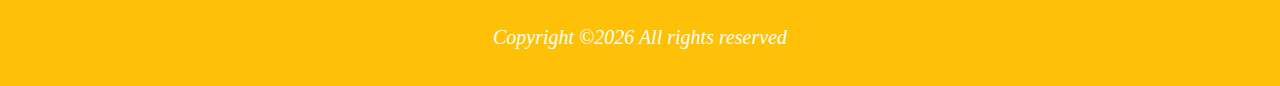
==== commit a418961e: "additional chnages to order page" ====
--- a/index.html
+++ b/index.html
@@ -284,7 +284,7 @@
         </div>
 
         <h2 class="heading text-center"><span style="border-bottom: 2px solid #000000; width: 50%;">Bubble Tea</span></h2>
-        <h4 class="price-heading text-center">16oz 4.49 <br> 22oz 6.49</h4>
+        <h4 class="price-heading text-center">16oz 4.49 <br> 22oz 6.49 <br> Extra Toppings - 0.99</h4>
         <div class="container"> 
             
             <div class="row">
--- a/main.css
+++ b/main.css
@@ -79,7 +79,7 @@
       font-family: "Playfair Display", serif;
       font-style: italic;
       font-size: 20px;
-      margin-bottom: 20px;
+      margin-bottom: 5px;
   }
 
   
@@ -103,7 +103,7 @@
       width: 100%;
   }
 
-  @media only screen and (max-width: 1024px) {
+@media only screen and (max-width: 1024px) {
     .hero {
        
         /* Full height */
